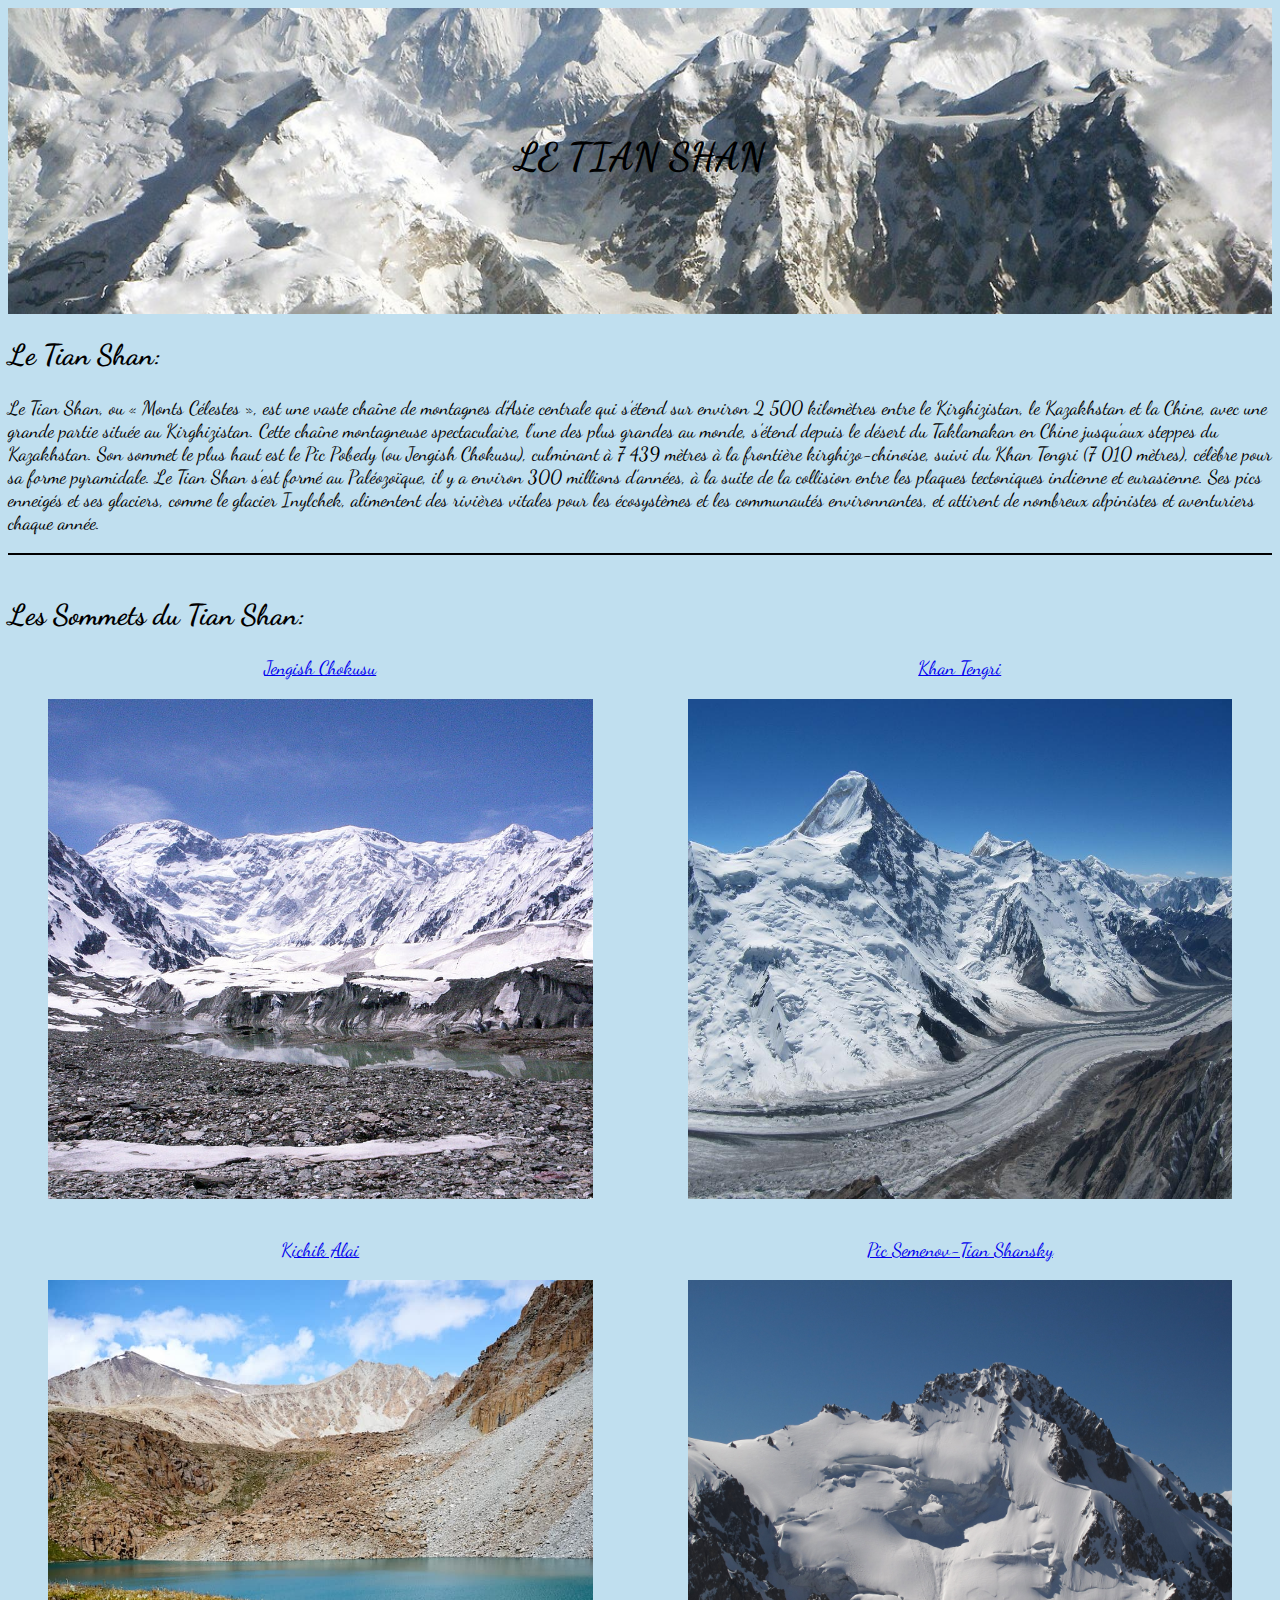
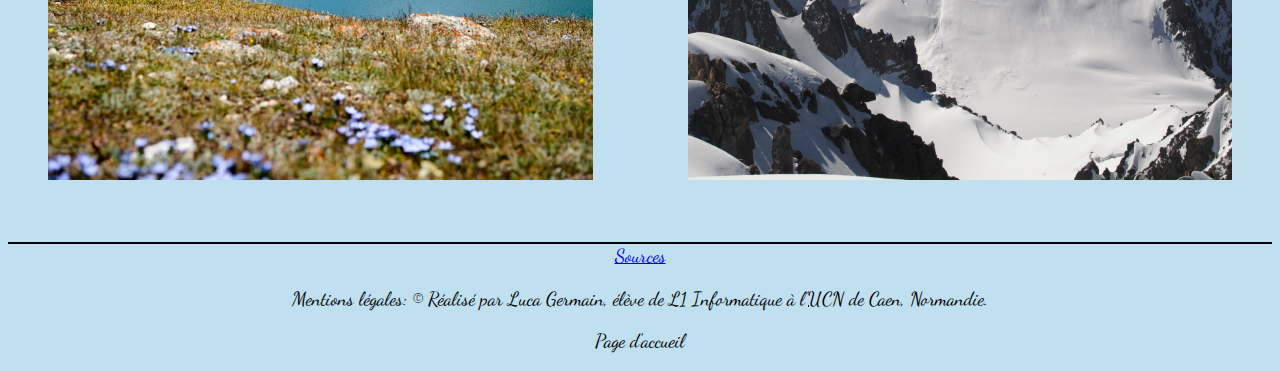
==== Projet/index.html @ b05c70e6 "Add files via upload" ====
<!DOCTYPE html>
<html lang="fr">
<head>
  <meta charset="UTF-8">
  <title>Tian Shan</title>
  <link href="projet.CSS" rel="stylesheet">
  <meta name="author" content="germain242">
</head>

<body>  
    <header>
        <h1>LE TIAN SHAN</h1>
    </header>
    
    <section>
        <h2>Le Tian Shan:</h2>
        <p>Le Tian Shan, ou « Monts Célestes », est une vaste chaîne de montagnes d’Asie centrale qui s’étend sur environ 2 500 kilomètres entre le Kirghizistan, le Kazakhstan et la Chine, avec une grande partie située au Kirghizistan. Cette chaîne montagneuse spectaculaire, l'une des plus grandes au monde, s'étend depuis le désert du Taklamakan en Chine jusqu'aux steppes du Kazakhstan. Son sommet le plus haut est le Pic Pobedy (ou Jengish Chokusu), culminant à 7 439 mètres à la frontière kirghizo-chinoise, suivi du Khan Tengri (7 010 mètres), célèbre pour sa forme pyramidale. Le Tian Shan s’est formé au Paléozoïque, il y a environ 300 millions d’années, à la suite de la collision entre les plaques tectoniques indienne et eurasienne. Ses pics enneigés et ses glaciers, comme le glacier Inylchek, alimentent des rivières vitales pour les écosystèmes et les communautés environnantes, et attirent de nombreux alpinistes et aventuriers chaque année.</p>
    </section>

    <section class="montagne">
        <h2>Les Sommets du Tian Shan: </h2>
        <ul>
            <li class="Jengish">
                <a href="montagne1">Jengish Chokusu</a>
                <figure class="container">
                    <img src="Images/Jengish_Chokusu.jpeg" alt="Jengish Chokusu" class="image">
                    <figcaption class="overlay">
                        Le Jengish Chokusu (ou Pic Pobedy) est le point culminant de la chaîne du Tian Shan, atteignant 7 439 mètres. Situé à la frontière entre le Kirghizistan et la Chine, c'est le plus haut sommet du Tian Shan et le plus septentrional des sommets de plus de 7 000 mètres au monde. Sa traduction, « Montagne de la Victoire », souligne son importance dans la région. Découvert en 1943 et escaladé pour la première fois en 1956, il est réputé pour sa difficulté d’accès en raison des conditions météorologiques extrêmes et de la forte altitude.
                    </figcaption>
                </figure>
            </li>

            <li class="Tengri">
                <a href="montagne2">Khan Tengri</a>
                <figure class="container">
                    <img src="Images/Khan_Tengri.jpg" alt="Khan Tengri" class="image">
                    <figcaption class="overlay">
                        Le Khan Tengri, culminant à 7 010 mètres, est l'un des sommets les plus emblématiques de la chaîne du Tian Shan, partagé entre le Kirghizistan, le Kazakhstan, et la Chine. Ce sommet, surnommé la "Seigneur des Esprits" ou "Prince des Cieux," est célèbre pour sa forme pyramidale distincte et ses parois de marbre rouge qui réfléchissent la lumière du soleil, lui donnant une teinte spectaculaire au coucher du soleil. Considéré comme l'un des sommets les plus difficiles et techniques à gravir, il est prisé par les alpinistes chevronnés.
                    </figcaption>
                </figure>
            </li>

            <li class="Kichick">
                <a href="montagne3">Kichik Alai</a>
                <figure class="container">
                    <img src="Images/KichickAlai.jpeg" alt="Kichik Alai" class="image">
                    <figcaption class="overlay">
                        Le Kichik-Alay (ou Petit-Alay) est une chaîne montagneuse située au sud du Kirghizistan, formant une sous-chaîne des monts Alay, qui se trouvent au nord de la frontière avec le Tadjikistan. Cette région est connue pour ses paysages spectaculaires, alternant vallées profondes et sommets escarpés, et elle sert de lien naturel entre la chaîne du Tian Shan et le massif du Pamir. Le Kichik-Alay est moins élevé que les chaînes voisines, mais son isolement et ses cols hauts en font une destination prisée pour le trekking et l’exploration, en particulier pour les amateurs de nature sauvage.
                    </figcaption>
                </figure>
            </li>

            <li class="Semenov">
                <a href="montagne4">Pic Semenov-Tian Shansky</a>
                <figure class="container">
                    <img src="Images/Pic_Semenov_tian_shansky.jpeg" alt="Pic Semenov-Tian Shansky" class="image">
                    <figcaption class="overlay">
                        Le Pic Semenov est un sommet de la chaîne du Tian Shan, situé au Kirghizistan. Nommé en l'honneur de l'explorateur russe Piotr Semionov-Tian-Chanski, qui a grandement contribué à l'exploration de l'Asie centrale au XIXe siècle, ce pic symbolise l’héritage de l’exploration scientifique russe dans cette région reculée. Le Pic Semenov est moins célèbre que les sommets voisins comme le Pic Pobedy, mais il reste un objectif prisé pour les alpinistes en quête de défis dans le Tian Shan.
                    </figcaption>
                </figure>
            </li>
        </ul>
    </section>

    <footer>
        <a href="Sources">Sources</a>
        <p>Mentions légales: © Réalisé par Luca Germain, élève de L1 Informatique à l'<abbr title="Université de Caen Normandie">UCN</abbr> de Caen, Normandie.</p>
        <p>Page d'accueil</p>
    </footer>
</body>
</html>

<!-- Les sources sont : Encyclopedia Britanica, UIAA, GMBA, National Geographic, Central Asia Travel/Historical/Geography Resources -->
---- Projet/projet.CSS ----
@font-face {
    font-family: dancing;
    src: url(Dancing_Script/DancingScript-VariableFont_wght.ttf);
}

body {
    background-color: #C0DFEF;
    font-family: dancing;
    font-size: 1.2em;
}

/* Bannière */

h1 {
    padding-top: 10%;
    background-image: url(Images/banniere.jpeg);
    text-align: center;
    background-size: cover;       
    background-position: center;  
    height: 20vh;                
    margin: 0; 
}

/* Espace de liens : */

.montagne{
    border-top: 2px solid black;
    border-bottom: 2px solid black;
    padding-top: 1em;
    padding-bottom: 1em;
}

.montagne ul {
    display: grid;
    list-style: none;
    grid-template-columns: 1fr 1fr;
    gap: 15px;
    padding: 0;
}

.montagne li {
    text-align: center;
}

/* Effet sur les images */

.container {
    position: relative;
    overflow: hidden;
}

.image {
    width: 100%;
    height: 500px;
    object-fit: cover;
    transition: filter 3s;
}

.overlay {
    position: absolute;
    top: 0;
    left: 0;
    right: 0;
    bottom: 0;
    background: rgba(0, 0, 0, 0.5);
    display: flex;
    justify-content: center;
    align-items: center;
    opacity: 0; 
    transition: opacity 0.5s;
    color: white;
    padding: 15%;
}

.container:hover .image {
    filter: blur(5px);
}

.container:hover .overlay {
    opacity: 1;
}

/* Pied de la page */

footer {
    text-align: center;
}
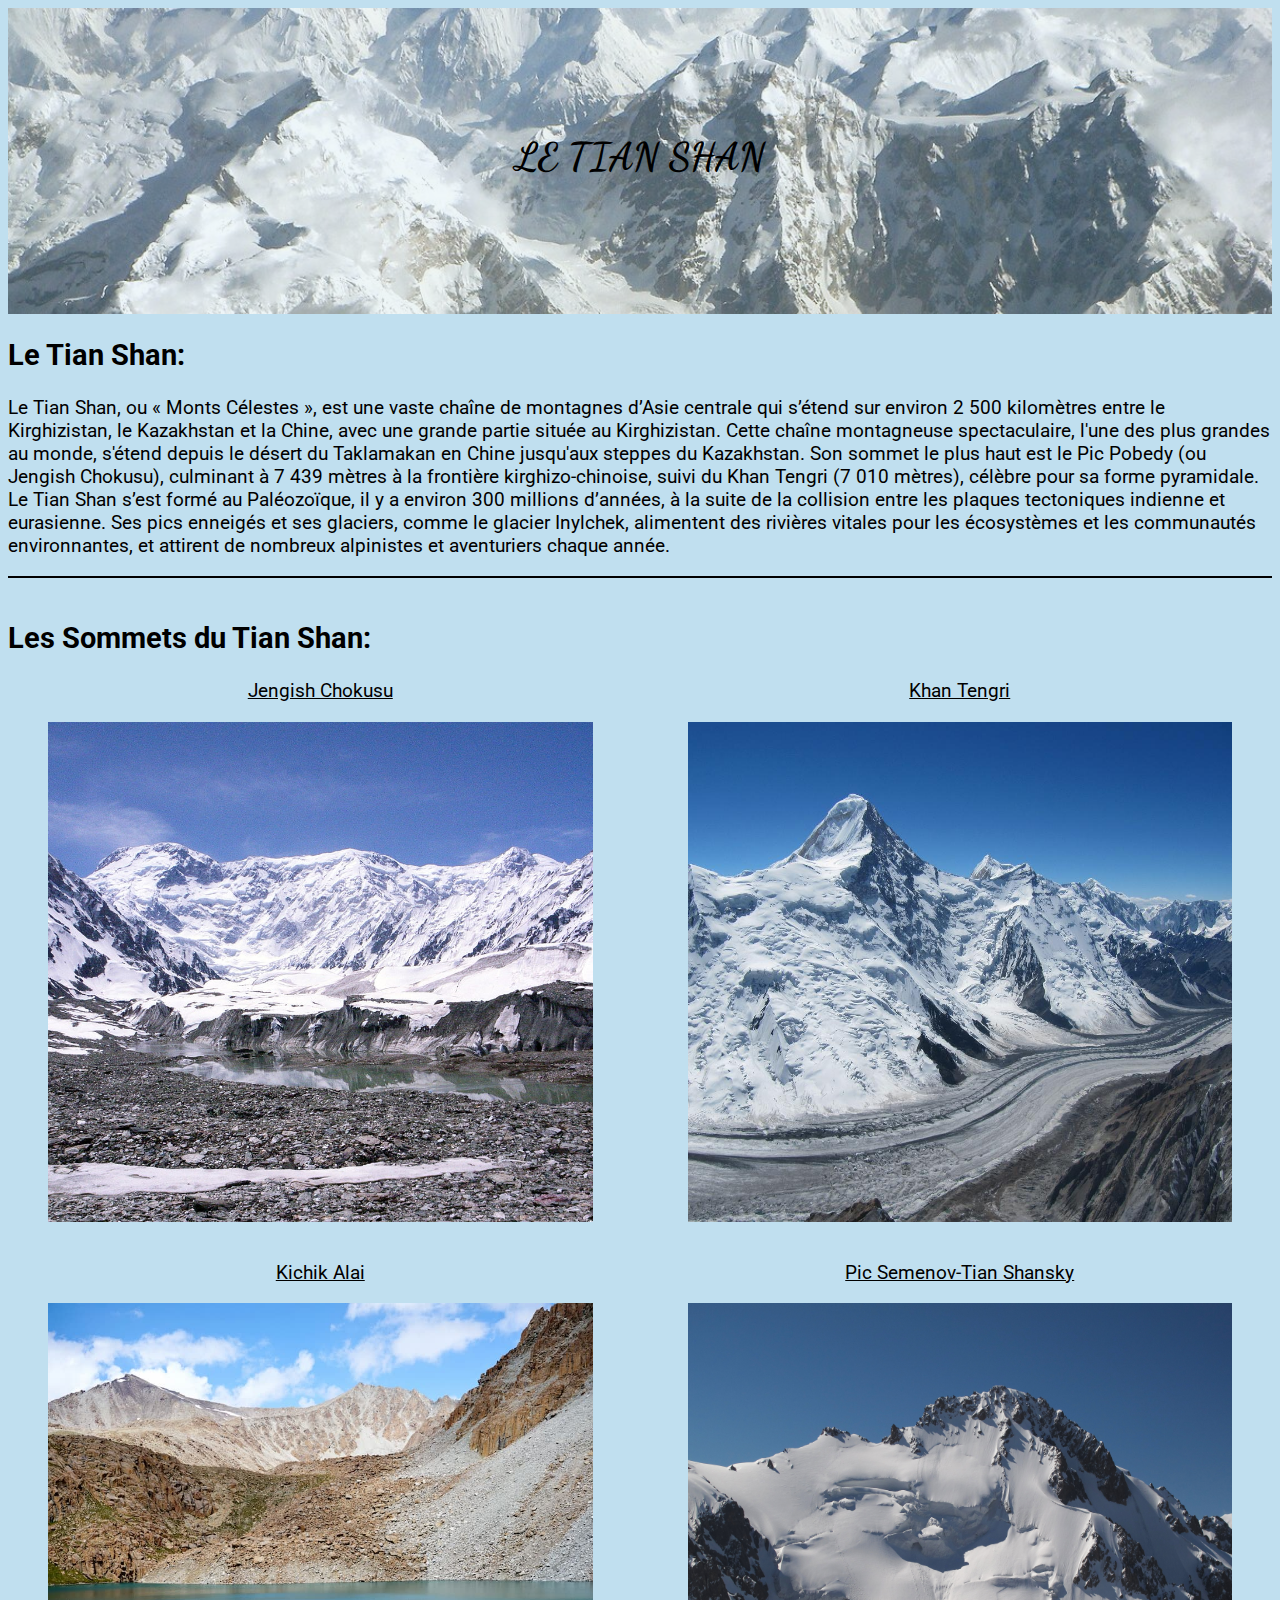
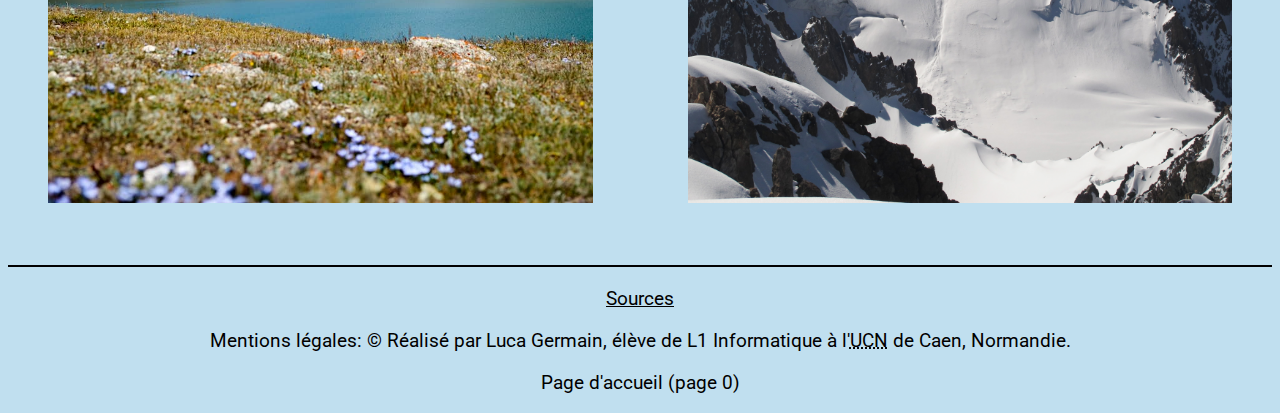
==== commit dee651b3: "Add files via upload" ====
--- a/Projet/index.html
+++ b/Projet/index.html
@@ -12,6 +12,7 @@
         <h1>LE TIAN SHAN</h1>
     </header>
     
+    <main>
     <section>
         <h2>Le Tian Shan:</h2>
         <p>Le Tian Shan, ou « Monts Célestes », est une vaste chaîne de montagnes d’Asie centrale qui s’étend sur environ 2 500 kilomètres entre le Kirghizistan, le Kazakhstan et la Chine, avec une grande partie située au Kirghizistan. Cette chaîne montagneuse spectaculaire, l'une des plus grandes au monde, s'étend depuis le désert du Taklamakan en Chine jusqu'aux steppes du Kazakhstan. Son sommet le plus haut est le Pic Pobedy (ou Jengish Chokusu), culminant à 7 439 mètres à la frontière kirghizo-chinoise, suivi du Khan Tengri (7 010 mètres), célèbre pour sa forme pyramidale. Le Tian Shan s’est formé au Paléozoïque, il y a environ 300 millions d’années, à la suite de la collision entre les plaques tectoniques indienne et eurasienne. Ses pics enneigés et ses glaciers, comme le glacier Inylchek, alimentent des rivières vitales pour les écosystèmes et les communautés environnantes, et attirent de nombreux alpinistes et aventuriers chaque année.</p>
@@ -21,51 +22,56 @@
         <h2>Les Sommets du Tian Shan: </h2>
         <ul>
             <li class="Jengish">
-                <a href="montagne1">Jengish Chokusu</a>
+                <a href="pages/jengish.html">Jengish Chokusu
                 <figure class="container">
                     <img src="Images/Jengish_Chokusu.jpeg" alt="Jengish Chokusu" class="image">
                     <figcaption class="overlay">
                         Le Jengish Chokusu (ou Pic Pobedy) est le point culminant de la chaîne du Tian Shan, atteignant 7 439 mètres. Situé à la frontière entre le Kirghizistan et la Chine, c'est le plus haut sommet du Tian Shan et le plus septentrional des sommets de plus de 7 000 mètres au monde. Sa traduction, « Montagne de la Victoire », souligne son importance dans la région. Découvert en 1943 et escaladé pour la première fois en 1956, il est réputé pour sa difficulté d’accès en raison des conditions météorologiques extrêmes et de la forte altitude.
                     </figcaption>
                 </figure>
+                </a>
             </li>
 
             <li class="Tengri">
-                <a href="montagne2">Khan Tengri</a>
+                <a href="pages/Khan.html">Khan Tengri
                 <figure class="container">
                     <img src="Images/Khan_Tengri.jpg" alt="Khan Tengri" class="image">
                     <figcaption class="overlay">
                         Le Khan Tengri, culminant à 7 010 mètres, est l'un des sommets les plus emblématiques de la chaîne du Tian Shan, partagé entre le Kirghizistan, le Kazakhstan, et la Chine. Ce sommet, surnommé la "Seigneur des Esprits" ou "Prince des Cieux," est célèbre pour sa forme pyramidale distincte et ses parois de marbre rouge qui réfléchissent la lumière du soleil, lui donnant une teinte spectaculaire au coucher du soleil. Considéré comme l'un des sommets les plus difficiles et techniques à gravir, il est prisé par les alpinistes chevronnés.
                     </figcaption>
                 </figure>
+                </a>
             </li>
 
             <li class="Kichick">
-                <a href="montagne3">Kichik Alai</a>
+                <a href="pages/Kichik.html">Kichik Alai
                 <figure class="container">
                     <img src="Images/KichickAlai.jpeg" alt="Kichik Alai" class="image">
                     <figcaption class="overlay">
                         Le Kichik-Alay (ou Petit-Alay) est une chaîne montagneuse située au sud du Kirghizistan, formant une sous-chaîne des monts Alay, qui se trouvent au nord de la frontière avec le Tadjikistan. Cette région est connue pour ses paysages spectaculaires, alternant vallées profondes et sommets escarpés, et elle sert de lien naturel entre la chaîne du Tian Shan et le massif du Pamir. Le Kichik-Alay est moins élevé que les chaînes voisines, mais son isolement et ses cols hauts en font une destination prisée pour le trekking et l’exploration, en particulier pour les amateurs de nature sauvage.
                     </figcaption>
                 </figure>
+                </a>
             </li>
 
             <li class="Semenov">
-                <a href="montagne4">Pic Semenov-Tian Shansky</a>
+                <a href="pages/Semenov.html">Pic Semenov-Tian Shansky
                 <figure class="container">
                     <img src="Images/Pic_Semenov_tian_shansky.jpeg" alt="Pic Semenov-Tian Shansky" class="image">
                     <figcaption class="overlay">
                         Le Pic Semenov est un sommet de la chaîne du Tian Shan, situé au Kirghizistan. Nommé en l'honneur de l'explorateur russe Piotr Semionov-Tian-Chanski, qui a grandement contribué à l'exploration de l'Asie centrale au XIXe siècle, ce pic symbolise l’héritage de l’exploration scientifique russe dans cette région reculée. Le Pic Semenov est moins célèbre que les sommets voisins comme le Pic Pobedy, mais il reste un objectif prisé pour les alpinistes en quête de défis dans le Tian Shan.
                     </figcaption>
                 </figure>
+                </a>
             </li>
         </ul>
     </section>
+    </main>
 
     <footer>
-        <a href="Sources">Sources</a>
+        <a href="pages/Sources.html">Sources</a>
         <p>Mentions légales: © Réalisé par Luca Germain, élève de L1 Informatique à l'<abbr title="Université de Caen Normandie">UCN</abbr> de Caen, Normandie.</p>
-        <p>Page d'accueil</p>
+        <p>Page d'accueil (page 0)</p>
     </footer>
 </body>
 </html>
--- a/Projet/projet.CSS
+++ b/Projet/projet.CSS
@@ -3,29 +3,52 @@
     src: url(Dancing_Script/DancingScript-VariableFont_wght.ttf);
 }
 
+@font-face {
+    font-family: roboto;
+    src: url(Dancing_Script,Roboto/Roboto/Roboto-VariableFont_wdth\,wght.ttf)
+}
+
+
 body {
     background-color: #C0DFEF;
-    font-family: dancing;
     font-size: 1.2em;
+    font-family: roboto;
 }
+
+a{color: black;}
 
 /* Bannière */
 
 h1 {
+    font-family: dancing;
+    position: relative;
     padding-top: 10%;
-    background-image: url(Images/banniere.jpeg);
     text-align: center;
     background-size: cover;       
     background-position: center;  
     height: 20vh;                
     margin: 0; 
+
 }
 
-/* Espace de liens : */
+h1::before {
+    content: '';
+    position: absolute;
+    top: 0;
+    left: 0;
+    width: 100%;
+    height: 100%;
+    background-image: url(Images/banniere.jpeg);
+    background-size: cover;
+    background-position: center;
+    opacity: 0.75; 
+    z-index: -1; 
+}
+
+/* Espace de liens dans la page d'accueil */
 
 .montagne{
     border-top: 2px solid black;
-    border-bottom: 2px solid black;
     padding-top: 1em;
     padding-bottom: 1em;
 }
@@ -42,7 +65,44 @@
     text-align: center;
 }
 
-/* Effet sur les images */
+/* Menu et agancement des pages supplémentaires*/
+
+.pages{display: flex;}
+
+    /* Partie sur le menu nav */
+
+.menu{
+    width: 30%;
+    margin-right: 5%;
+    border-right: dotted 2px black;
+    padding-right: 2em;
+}
+
+.menu img{
+    width: 100%;
+    height: 33%;
+}
+
+.menu ul{
+    list-style-type: none;
+}
+
+.menu li{text-align: center; margin-bottom: 1em;}
+
+
+    /* Partie sur le main */
+
+.content{width: 70%;}
+
+.content img {
+    float: right;
+    padding: 2em;
+    width: 50%;
+    height: 25%;
+}
+
+
+/* Effet sur les images de la page d'accueil */
 
 .container {
     position: relative;
@@ -84,4 +144,6 @@
 
 footer {
     text-align: center;
+    border-top: 2px solid black;
+    padding-top: 1em;
 }
